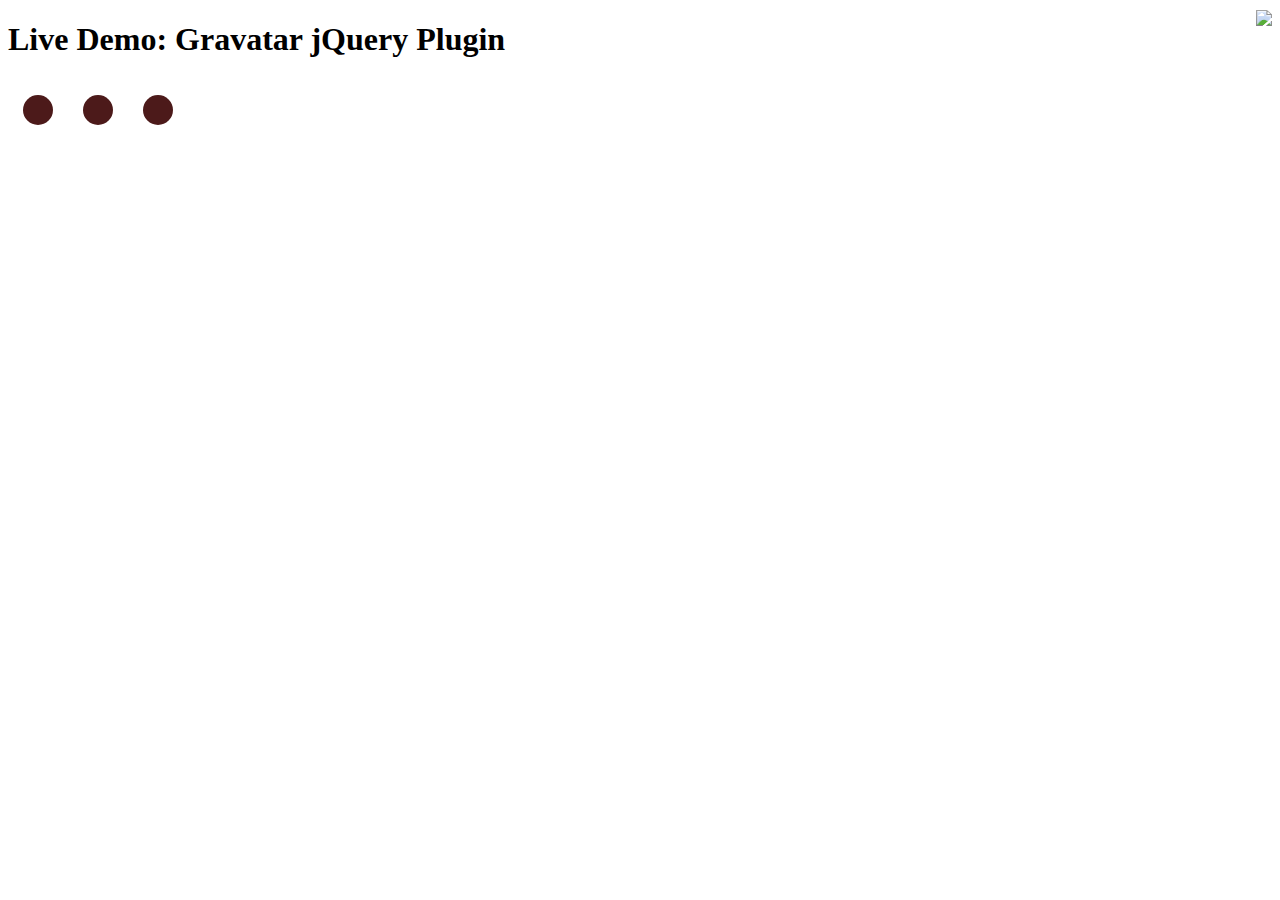
==== index.html @ 8315c442 "change in index file" ====
<!DOCTYPE html>
<!--
To change this license header, choose License Headers in Project Properties.
To change this template file, choose Tools | Templates
and open the template in the editor.
-->
<html>
    <head>
        <title>Gravtar jQuery Plugin Demo</title>
        <meta charset="UTF-8">
        <meta name="viewport" content="width=device-width, initial-scale=1.0">

        <script src="https://code.jquery.com/jquery-2.1.4.min.js" type="text/javascript"></script>
        <link rel="stylesheet" type="text/css" href="css/gravatar.css">
        <link rel="stylesheet" type="text/css" href="css/site.css">
        <style>
            .avatarBlock{
                
                height: auto;
                width: auto;
            }
            .image-avatar{
                border-radius: 50%;
                height: 30px;
                width:  30px;
            }
            .avatarBlock{
                height: 30px !important;
                width:  30px !important;
                max-height: 30px !important; 
                max-width: 30px !important; 
                font-size:12px !important;
            }
        </style>
    </head>
    <body>

        <div class="main">
            <h1>Live Demo: Gravatar jQuery Plugin </h1>
            <a href="https://github.com/sachingvit/Gravatar/tree/gravatar_beta_develop_sachin" target="_blank">
                <img src="https://s3.amazonaws.com/github/ribbons/forkme_left_darkblue_121621.png">
            </a>
        </div>
        <div data-avatar="john deo" class="avatarBlock round avatar-A"></div>
        <div data-avatar="Kavita" class="avatarBlock round avatar-A" data-image-src="http://localhost/Ranonet2.0/backend/uploads/employee_profile_picture/"></div>
        <div data-avatar="Sachin Jain" class="avatarBlock round avatar-A" data-image-src="https://avatars2.githubusercontent.com/u/4231074?v=3&s=96"></div>
        <div style="clear: both;"></div>

        <div class="block"></div>
        <div style="clear: both;"></div>



        <script type="text/javascript" src="js/gravatar.js"></script>
        <script type="text/javascript">
            (function ($) {

                function initlizator(start, end, elementClass) {

                    $('.block').append('<h2> Design: ' + elementClass + '</h2>');

                    for (var i = start; i <= end; i++) {
                        elementBlock = '<div data-avatar="' + String.fromCharCode(i) + '" \n\
                                        class="avatarBlock ' + elementClass + '"></div>'
                        $('.block').append(elementBlock);
                    }
                    $('.block').append('<div style="clear: both;"></div>');
                }

                //initlizator(65, 90, 'round');
                //initlizator(97, 122, 'box');

                setTimeout(function () {
                    $('.avatarBlock').avatar();
                }, 5000);




            }(jQuery));
        </script>
    </body>

</html>
---- css/gravatar.css ----
.block{
    height: 200px;
    width: 100%;
    padding: 20px;
}
.avatarBlock{
    float: left;
    margin: 15px;
    /*inn: 25%;*/
    height: 50px;
    width: 50px;
    min-height: 30px;
    min-width: 30px;
    text-align: center;
    vertical-align: middle;
    line-height: 30px;
    color: #000;
    background-color: #f3f3f3;
    border-radius: 5px;
    font-size: 16px;
}

.avatarBlock.round{
    border-radius: 50%;
    font-size: 18px;
}
.avatarBlock.box{
    border-radius: 10%;
    font-size: 18px;
}
.avatarBlock.box{
    border-radius: 10%;
    font-size: 18px;
}

.avatar-a,.avatar-A{ color: #fff;background-color: #4C1A1A}.avatar-b,.avatar-B{ color: #fff;background-color: #7FFFD4}.avatar-c,.avatar-C{ color: #fff;background-color: #000000}.avatar-d,.avatar-D{ color: #fff;background-color: #0000FF}.avatar-e,.avatar-E{ color: #fff;background-color: #A52A2A}.avatar-f,.avatar-F{ color: #fff;background-color: #6495ED}.avatar-g,.avatar-G{ color: #fff;background-color: #DC143C}.avatar-h,.avatar-H{ color: #fff;background-color: #00008B}.avatar-i,.avatar-I{ color: #fff;background-color: #006400}.avatar-j,.avatar-J{ color: #fff;background-color: #8B008B}.avatar-k,.avatar-K{ color: #fff;background-color: #8B0000}.avatar-l,.avatar-L{ color: #fff;background-color: #9400D3}.avatar-m,.avatar-M{ color: #fff;background-color: #FF1493}.avatar-n,.avatar-N{ color: #fff;background-color: #B22222}.avatar-o,.avatar-O{ color: #fff;background-color: #008000}.avatar-p,.avatar-P{ color: #fff;background-color: #4B0082}.avatar-q,.avatar-Q{ color: #fff;background-color: #F08080}.avatar-r,.avatar-R{ color: #fff;background-color: #800000}.avatar-s,.avatar-S{ color: #fff;background-color: #0000CD}.avatar-t,.avatar-T{ color: #fff;background-color: #191970}.avatar-u,.avatar-U{ color: #fff;background-color: #FF4500}.avatar-v,.avatar-V{ color: #fff;background-color: #800080}.avatar-w,.avatar-W{ color: #fff;background-color: #CD853F}.avatar-x,.avatar-X{ color: #fff;background-color: #FF0000}.avatar-y,.avatar-Y{ color: #fff;background-color: #4169E1}.avatar-z,.avatar-Z{ color: #fff;background-color: #008080}
---- css/site.css ----
/*
To change this license header, choose License Headers in Project Properties.
To change this template file, choose Tools | Templates
and open the template in the editor.
*/
/* 
    Created on : Oct 11, 2015, 10:16:07 PM
    Author     : Sachin
*/


body{

}

.main > a > img{ 
    margin-top: -70px;
    float: right;
}

.setup-instruction{
    margin-left: 25px; 
}
.setup-instruction > span > a{
    text-decoration: none;
    font-weight: 400;
}
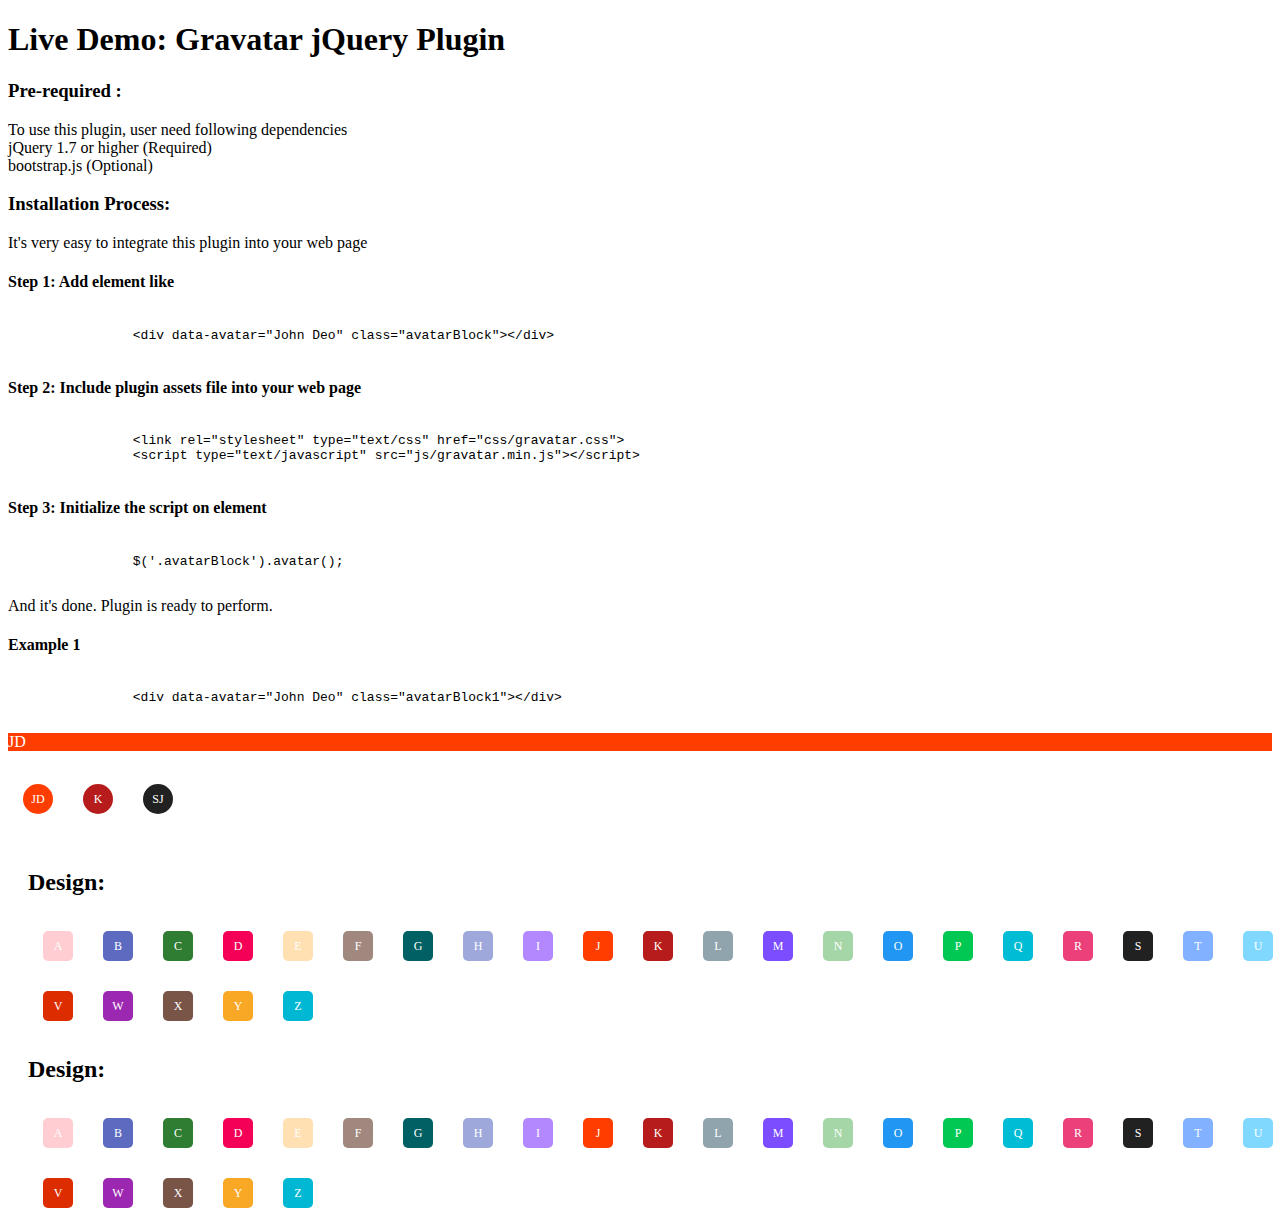
==== commit 2d26f9f2: "changes for readme and for some UI" ====
--- a/index.html
+++ b/index.html
@@ -10,16 +10,24 @@
         <meta charset="UTF-8">
         <meta name="viewport" content="width=device-width, initial-scale=1.0">
 
-        <script src="https://code.jquery.com/jquery-2.1.4.min.js" type="text/javascript"></script>
+
         <link rel="stylesheet" type="text/css" href="css/gravatar.css">
         <link rel="stylesheet" type="text/css" href="css/site.css">
+
+        <script src="https://code.jquery.com/jquery-2.1.4.min.js" type="text/javascript"></script>
+        <script type="text/javascript" src="js/gravatar.js"></script>
         <style>
             .avatarBlock{
-                
+
                 height: auto;
                 width: auto;
             }
-            .image-avatar{
+            .avatarBlock.round .image-avatar{
+                border-radius: 50%;
+                height: 30px;
+                width:  30px;
+            }
+            .avatarBlock.box .image-avatar{
                 border-radius: 50%;
                 height: 30px;
                 width:  30px;
@@ -27,20 +35,57 @@
             .avatarBlock{
                 height: 30px !important;
                 width:  30px !important;
-                max-height: 30px !important; 
-                max-width: 30px !important; 
+                max-height: 30px !important;
+                max-width: 30px !important;
                 font-size:12px !important;
             }
         </style>
     </head>
     <body>
-
         <div class="main">
             <h1>Live Demo: Gravatar jQuery Plugin </h1>
             <a href="https://github.com/sachingvit/Gravatar/tree/gravatar_beta_develop_sachin" target="_blank">
                 <img src="https://s3.amazonaws.com/github/ribbons/forkme_left_darkblue_121621.png">
             </a>
         </div>
+        <span>
+            <h3>Pre-required :</h3>
+            To use this plugin, user need following dependencies
+            <li> jQuery 1.7  or higher (Required)</li>
+            <li> bootstrap.js (Optional) </li>
+        </span>
+        <span>
+            <h3>Installation Process:</h3>
+            <span>It's very easy to integrate this plugin into your web page </span>
+            <h4>Step 1: Add element like </h4>
+            <xmp>
+                <div data-avatar="John Deo" class="avatarBlock"></div>
+            </xmp>
+            <h4>Step 2: Include plugin assets file into your web page</h4>
+            <xmp>
+                <link rel="stylesheet" type="text/css" href="css/gravatar.css">
+                <script type="text/javascript" src="js/gravatar.min.js"></script>
+            </xmp>
+            <h4>Step 3: Initialize the script on element</h4>
+            <xmp>
+                $('.avatarBlock').avatar();
+            </xmp>
+
+            And it's done. Plugin is ready to perform.
+        </span>
+
+        <div>
+            <h4>Example 1</h4>
+            <xmp>
+                <div data-avatar="John Deo" class="avatarBlock1"></div>
+            </xmp>
+            <div data-avatar="John Deo" class="avatarBlock1"></div>
+            <script>
+                jQuery('.avatarBlock1').avatar();
+            </script>
+
+        </div>
+        <br/>
         <div data-avatar="john deo" class="avatarBlock round avatar-A"></div>
         <div data-avatar="Kavita" class="avatarBlock round avatar-A" data-image-src="http://localhost/Ranonet2.0/backend/uploads/employee_profile_picture/"></div>
         <div data-avatar="Sachin Jain" class="avatarBlock round avatar-A" data-image-src="https://avatars2.githubusercontent.com/u/4231074?v=3&s=96"></div>
@@ -51,7 +96,6 @@
 
 
 
-        <script type="text/javascript" src="js/gravatar.js"></script>
         <script type="text/javascript">
             (function ($) {
 
@@ -67,14 +111,12 @@
                     $('.block').append('<div style="clear: both;"></div>');
                 }
 
-                //initlizator(65, 90, 'round');
-                //initlizator(97, 122, 'box');
+                initlizator(65, 90, '');
+                initlizator(97, 122, '');
 
-                setTimeout(function () {
-                    $('.avatarBlock').avatar();
-                }, 5000);
-
-
+                $(function(){
+                    $('.avatarBlock').avatar({type:'box'});
+                });
 
 
             }(jQuery));
--- a/css/gravatar.css
+++ b/css/gravatar.css
@@ -33,4 +33,29 @@
     font-size: 18px;
 }
 
-.avatar-a,.avatar-A{ color: #fff;background-color: #4C1A1A}.avatar-b,.avatar-B{ color: #fff;background-color: #7FFFD4}.avatar-c,.avatar-C{ color: #fff;background-color: #000000}.avatar-d,.avatar-D{ color: #fff;background-color: #0000FF}.avatar-e,.avatar-E{ color: #fff;background-color: #A52A2A}.avatar-f,.avatar-F{ color: #fff;background-color: #6495ED}.avatar-g,.avatar-G{ color: #fff;background-color: #DC143C}.avatar-h,.avatar-H{ color: #fff;background-color: #00008B}.avatar-i,.avatar-I{ color: #fff;background-color: #006400}.avatar-j,.avatar-J{ color: #fff;background-color: #8B008B}.avatar-k,.avatar-K{ color: #fff;background-color: #8B0000}.avatar-l,.avatar-L{ color: #fff;background-color: #9400D3}.avatar-m,.avatar-M{ color: #fff;background-color: #FF1493}.avatar-n,.avatar-N{ color: #fff;background-color: #B22222}.avatar-o,.avatar-O{ color: #fff;background-color: #008000}.avatar-p,.avatar-P{ color: #fff;background-color: #4B0082}.avatar-q,.avatar-Q{ color: #fff;background-color: #F08080}.avatar-r,.avatar-R{ color: #fff;background-color: #800000}.avatar-s,.avatar-S{ color: #fff;background-color: #0000CD}.avatar-t,.avatar-T{ color: #fff;background-color: #191970}.avatar-u,.avatar-U{ color: #fff;background-color: #FF4500}.avatar-v,.avatar-V{ color: #fff;background-color: #800080}.avatar-w,.avatar-W{ color: #fff;background-color: #CD853F}.avatar-x,.avatar-X{ color: #fff;background-color: #FF0000}.avatar-y,.avatar-Y{ color: #fff;background-color: #4169E1}.avatar-z,.avatar-Z{ color: #fff;background-color: #008080}
+.avatar-a,.avatar-A{ color: #fff;background-color: #ffcdd2}
+.avatar-b,.avatar-B{ color: #fff;background-color: #5C6BC0}
+.avatar-c,.avatar-C{ color: #fff;background-color: #2E7D32}
+.avatar-d,.avatar-D{ color: #fff;background-color: #F50057}
+.avatar-e,.avatar-E{ color: #fff;background-color: #FFE0B2}
+.avatar-f,.avatar-F{ color: #fff;background-color: #A1887F}
+.avatar-g,.avatar-G{ color: #fff;background-color: #006064}
+.avatar-h,.avatar-H{ color: #fff;background-color: #9FA8DA}
+.avatar-i,.avatar-I{ color: #fff;background-color: #B388FF}
+.avatar-j,.avatar-J{ color: #fff;background-color: #FF3D00}
+.avatar-k,.avatar-K{ color: #fff;background-color: #b71c1c}
+.avatar-l,.avatar-L{ color: #fff;background-color: #90A4AE}
+.avatar-m,.avatar-M{ color: #fff;background-color: #7C4DFF}
+.avatar-n,.avatar-N{ color: #fff;background-color: #A5D6A7}
+.avatar-o,.avatar-O{ color: #fff;background-color: #2196F3}
+.avatar-p,.avatar-P{ color: #fff;background-color: #00C853}
+.avatar-q,.avatar-Q{ color: #fff;background-color: #00BCD4}
+.avatar-r,.avatar-R{ color: #fff;background-color: #EC407A}
+.avatar-s,.avatar-S{ color: #fff;background-color: #212121}
+.avatar-t,.avatar-T{ color: #fff;background-color: #82B1FF}
+.avatar-u,.avatar-U{ color: #fff;background-color: #80D8FF}
+.avatar-v,.avatar-V{ color: #fff;background-color: #DD2C00}
+.avatar-w,.avatar-W{ color: #fff;background-color: #9C27B0}
+.avatar-x,.avatar-X{ color: #fff;background-color: #795548}
+.avatar-y,.avatar-Y{ color: #fff;background-color: #F9A825}
+.avatar-z,.avatar-Z{ color: #fff;background-color: #00B8D4}
--- a/css/gravatar.css
+++ b/css/gravatar.css
@@ -33,4 +33,29 @@
     font-size: 18px;
 }
 
-.avatar-a,.avatar-A{ color: #fff;background-color: #4C1A1A}.avatar-b,.avatar-B{ color: #fff;background-color: #7FFFD4}.avatar-c,.avatar-C{ color: #fff;background-color: #000000}.avatar-d,.avatar-D{ color: #fff;background-color: #0000FF}.avatar-e,.avatar-E{ color: #fff;background-color: #A52A2A}.avatar-f,.avatar-F{ color: #fff;background-color: #6495ED}.avatar-g,.avatar-G{ color: #fff;background-color: #DC143C}.avatar-h,.avatar-H{ color: #fff;background-color: #00008B}.avatar-i,.avatar-I{ color: #fff;background-color: #006400}.avatar-j,.avatar-J{ color: #fff;background-color: #8B008B}.avatar-k,.avatar-K{ color: #fff;background-color: #8B0000}.avatar-l,.avatar-L{ color: #fff;background-color: #9400D3}.avatar-m,.avatar-M{ color: #fff;background-color: #FF1493}.avatar-n,.avatar-N{ color: #fff;background-color: #B22222}.avatar-o,.avatar-O{ color: #fff;background-color: #008000}.avatar-p,.avatar-P{ color: #fff;background-color: #4B0082}.avatar-q,.avatar-Q{ color: #fff;background-color: #F08080}.avatar-r,.avatar-R{ color: #fff;background-color: #800000}.avatar-s,.avatar-S{ color: #fff;background-color: #0000CD}.avatar-t,.avatar-T{ color: #fff;background-color: #191970}.avatar-u,.avatar-U{ color: #fff;background-color: #FF4500}.avatar-v,.avatar-V{ color: #fff;background-color: #800080}.avatar-w,.avatar-W{ color: #fff;background-color: #CD853F}.avatar-x,.avatar-X{ color: #fff;background-color: #FF0000}.avatar-y,.avatar-Y{ color: #fff;background-color: #4169E1}.avatar-z,.avatar-Z{ color: #fff;background-color: #008080}
+.avatar-a,.avatar-A{ color: #fff;background-color: #ffcdd2}
+.avatar-b,.avatar-B{ color: #fff;background-color: #5C6BC0}
+.avatar-c,.avatar-C{ color: #fff;background-color: #2E7D32}
+.avatar-d,.avatar-D{ color: #fff;background-color: #F50057}
+.avatar-e,.avatar-E{ color: #fff;background-color: #FFE0B2}
+.avatar-f,.avatar-F{ color: #fff;background-color: #A1887F}
+.avatar-g,.avatar-G{ color: #fff;background-color: #006064}
+.avatar-h,.avatar-H{ color: #fff;background-color: #9FA8DA}
+.avatar-i,.avatar-I{ color: #fff;background-color: #B388FF}
+.avatar-j,.avatar-J{ color: #fff;background-color: #FF3D00}
+.avatar-k,.avatar-K{ color: #fff;background-color: #b71c1c}
+.avatar-l,.avatar-L{ color: #fff;background-color: #90A4AE}
+.avatar-m,.avatar-M{ color: #fff;background-color: #7C4DFF}
+.avatar-n,.avatar-N{ color: #fff;background-color: #A5D6A7}
+.avatar-o,.avatar-O{ color: #fff;background-color: #2196F3}
+.avatar-p,.avatar-P{ color: #fff;background-color: #00C853}
+.avatar-q,.avatar-Q{ color: #fff;background-color: #00BCD4}
+.avatar-r,.avatar-R{ color: #fff;background-color: #EC407A}
+.avatar-s,.avatar-S{ color: #fff;background-color: #212121}
+.avatar-t,.avatar-T{ color: #fff;background-color: #82B1FF}
+.avatar-u,.avatar-U{ color: #fff;background-color: #80D8FF}
+.avatar-v,.avatar-V{ color: #fff;background-color: #DD2C00}
+.avatar-w,.avatar-W{ color: #fff;background-color: #9C27B0}
+.avatar-x,.avatar-X{ color: #fff;background-color: #795548}
+.avatar-y,.avatar-Y{ color: #fff;background-color: #F9A825}
+.avatar-z,.avatar-Z{ color: #fff;background-color: #00B8D4}
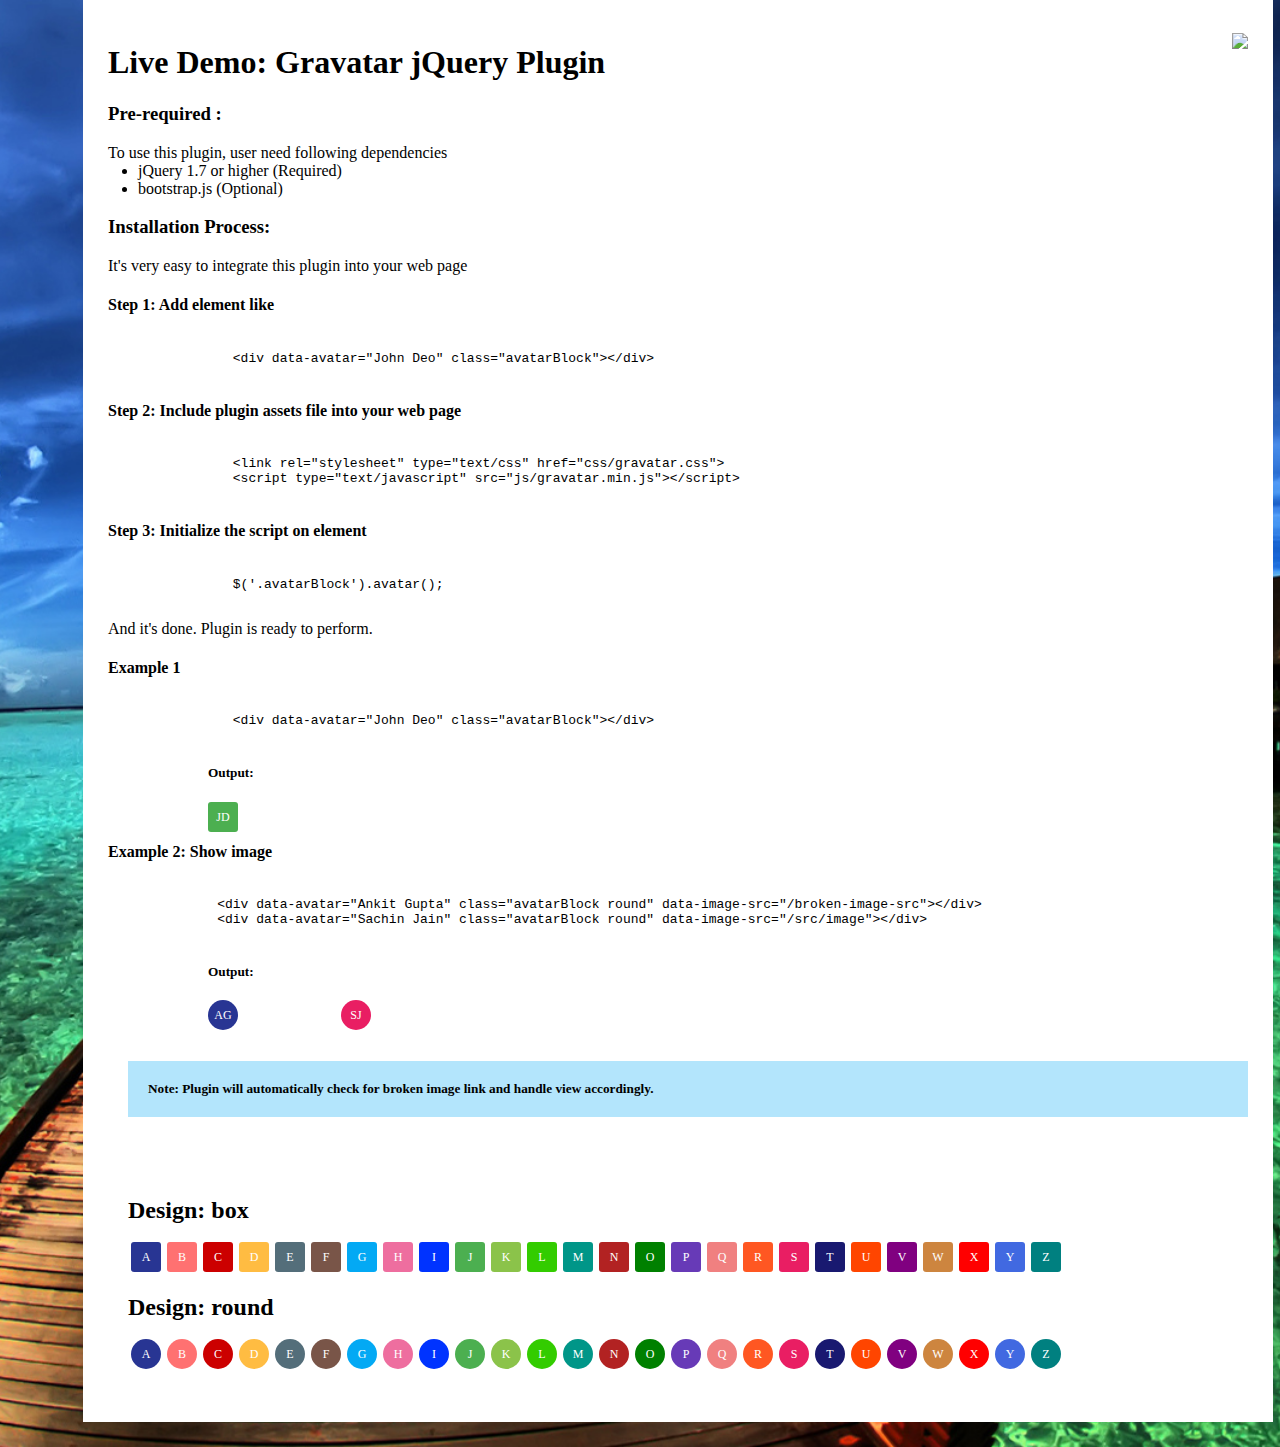
==== commit d1e8c28f: "update library and UI" ====
--- a/index.html
+++ b/index.html
@@ -11,11 +11,11 @@
         <meta name="viewport" content="width=device-width, initial-scale=1.0">
 
 
-        <link rel="stylesheet" type="text/css" href="css/gravatar.css">
+        <link rel="stylesheet" type="text/css" href="./css/gravatar.css">
         <link rel="stylesheet" type="text/css" href="css/site.css">
 
-        <script src="https://code.jquery.com/jquery-2.1.4.min.js" type="text/javascript"></script>
-        <script type="text/javascript" src="js/gravatar.js"></script>
+        <script src="./js/jquery-2.1.4.min.js" type="text/javascript"></script>
+        <script type="text/javascript" src="./js/gravatar.js"></script>
         <style>
             .avatarBlock{
 
@@ -39,9 +39,41 @@
                 max-width: 30px !important;
                 font-size:12px !important;
             }
+            .center{
+              margin-left:100px;
+            }
+            .note{
+              padding:20px;
+              color: #000;
+              background-color: #B3E5FC;
+              margin-left: 20px;
+            }
+            .container{
+              background-color: #fff;
+              width: 1140px;
+              margin:-10px 75px 25px;
+              /*opacity: 0.5;*/
+              padding: 25px;
+
+            }
+
+            xmp{
+              padding-left: -100px;
+            }
+            body{
+              background-color: #CFD8DC;
+              background-image: url("./images/1.jpg");
+              background-size:     cover;                      /* <------ */
+              background-repeat:   no-repeat;
+              background-position: center center;
+            }
+            li{
+              margin-left: 30px;
+            }
         </style>
     </head>
     <body>
+      <div class="container">
         <div class="main">
             <h1>Live Demo: Gravatar jQuery Plugin </h1>
             <a href="https://github.com/sachingvit/Gravatar/tree/gravatar_beta_develop_sachin" target="_blank">
@@ -77,25 +109,42 @@
         <div>
             <h4>Example 1</h4>
             <xmp>
-                <div data-avatar="John Deo" class="avatarBlock1"></div>
+                <div data-avatar="John Deo" class="avatarBlock"></div>
             </xmp>
-            <div data-avatar="John Deo" class="avatarBlock1"></div>
+            <h5 class="center">Output: </h5>
+            <div data-avatar="John Deo" class="center avatarBlock box"></div>
             <script>
                 jQuery('.avatarBlock1').avatar();
             </script>
 
         </div>
         <br/>
-        <div data-avatar="john deo" class="avatarBlock round avatar-A"></div>
-        <div data-avatar="Kavita" class="avatarBlock round avatar-A" data-image-src="http://localhost/Ranonet2.0/backend/uploads/employee_profile_picture/"></div>
-        <div data-avatar="Sachin Jain" class="avatarBlock round avatar-A" data-image-src="https://avatars2.githubusercontent.com/u/4231074?v=3&s=96"></div>
+        <div>
+            <h4>Example 2: Show image </h4>
+            <xmp>
+              <div data-avatar="Ankit Gupta" class="avatarBlock round" data-image-src="/broken-image-src"></div>
+              <div data-avatar="Sachin Jain" class="avatarBlock round" data-image-src="/src/image"></div>
+            </xmp>
+            <h5 class="center">Output: </h5>
+            <div data-avatar="Ankit Gupta" class=" center avatarBlock round avatar-A" data-image-src="/broken-image-src"></div>
+            <div data-avatar="Sachin Jain" class="center avatarBlock round avatar-A" data-image-src="https://avatars2.githubusercontent.com/u/4231074?v=3&s=96"></div>
+            <script>
+                jQuery('.avatarBlock1').avatar();
+            </script>
+            <br/>
+            <br/>
+            <h5 class="center note"><span>Note: Plugin will automatically check for broken image link and handle view accordingly.</span></h5>
+        </div>
+
+        <br/>
+
         <div style="clear: both;"></div>
 
         <div class="block"></div>
         <div style="clear: both;"></div>
 
 
-
+      </div>
         <script type="text/javascript">
             (function ($) {
 
@@ -111,8 +160,8 @@
                     $('.block').append('<div style="clear: both;"></div>');
                 }
 
-                initlizator(65, 90, '');
-                initlizator(97, 122, '');
+                initlizator(65, 90, 'box');
+                initlizator(97, 122, 'round');
 
                 $(function(){
                     $('.avatarBlock').avatar({type:'box'});
@@ -121,6 +170,7 @@
 
             }(jQuery));
         </script>
+                <script type="text/javascript" src="./js/script.js"></script>
     </body>
 
 </html>
--- a/css/gravatar.css
+++ b/css/gravatar.css
@@ -5,7 +5,7 @@
 }
 .avatarBlock{
     float: left;
-    margin: 15px;
+    margin:3px;
     /*inn: 25%;*/
     height: 50px;
     width: 50px;
@@ -18,6 +18,7 @@
     background-color: #f3f3f3;
     border-radius: 5px;
     font-size: 16px;
+    overflow: hidden;
 }
 
 .avatarBlock.round{
@@ -32,30 +33,23 @@
     border-radius: 10%;
     font-size: 18px;
 }
+.avatar-a,.avatar-A{ color: #fff;background-color: #283593}.avatar-b,.avatar-B{ color: #fff;background-color: #ff7171}.avatar-c,.avatar-C{ color: #fff;background-color: #CC0000}.avatar-d,.avatar-D{ color: #fff;background-color: #ffbc42}.avatar-e,.avatar-E{ color: #fff;background-color: #546E7A}.avatar-f,.avatar-F{ color: #fff;background-color: #795548}.avatar-g,.avatar-G{ color: #fff;background-color: #03A9F4}.avatar-h,.avatar-H{ color: #fff;background-color: #ee6e9f}.avatar-i,.avatar-I{ color: #fff;background-color: #0033FF}.avatar-j,.avatar-J{ color: #fff;background-color: #4CAF50}.avatar-k,.avatar-K{ color: #fff;background-color: #8BC34A}.avatar-l,.avatar-L{ color: #fff;background-color: #33CC00}.avatar-m,.avatar-M{ color: #fff;background-color: #009688}.avatar-n,.avatar-N{ color: #fff;background-color: #B22222}.avatar-o,.avatar-O{ color: #fff;background-color: #008000}.avatar-p,.avatar-P{ color: #fff;background-color: #673AB7}.avatar-q,.avatar-Q{ color: #fff;background-color: #F08080}.avatar-r,.avatar-R{ color: #fff;background-color: #FF5722}.avatar-s,.avatar-S{ color: #fff;background-color: #E91E63}.avatar-t,.avatar-T{ color: #fff;background-color: #191970}.avatar-u,.avatar-U{ color: #fff;background-color: #FF4500}.avatar-v,.avatar-V{ color: #fff;background-color: #800080}.avatar-w,.avatar-W{ color: #fff;background-color: #CD853F}.avatar-x,.avatar-X{ color: #fff;background-color: #FF0000}.avatar-y,.avatar-Y{ color: #fff;background-color: #4169E1}.avatar-z,.avatar-Z{ color: #fff;background-color: #008080}
+.avatarBlock{
 
-.avatar-a,.avatar-A{ color: #fff;background-color: #ffcdd2}
-.avatar-b,.avatar-B{ color: #fff;background-color: #5C6BC0}
-.avatar-c,.avatar-C{ color: #fff;background-color: #2E7D32}
-.avatar-d,.avatar-D{ color: #fff;background-color: #F50057}
-.avatar-e,.avatar-E{ color: #fff;background-color: #FFE0B2}
-.avatar-f,.avatar-F{ color: #fff;background-color: #A1887F}
-.avatar-g,.avatar-G{ color: #fff;background-color: #006064}
-.avatar-h,.avatar-H{ color: #fff;background-color: #9FA8DA}
-.avatar-i,.avatar-I{ color: #fff;background-color: #B388FF}
-.avatar-j,.avatar-J{ color: #fff;background-color: #FF3D00}
-.avatar-k,.avatar-K{ color: #fff;background-color: #b71c1c}
-.avatar-l,.avatar-L{ color: #fff;background-color: #90A4AE}
-.avatar-m,.avatar-M{ color: #fff;background-color: #7C4DFF}
-.avatar-n,.avatar-N{ color: #fff;background-color: #A5D6A7}
-.avatar-o,.avatar-O{ color: #fff;background-color: #2196F3}
-.avatar-p,.avatar-P{ color: #fff;background-color: #00C853}
-.avatar-q,.avatar-Q{ color: #fff;background-color: #00BCD4}
-.avatar-r,.avatar-R{ color: #fff;background-color: #EC407A}
-.avatar-s,.avatar-S{ color: #fff;background-color: #212121}
-.avatar-t,.avatar-T{ color: #fff;background-color: #82B1FF}
-.avatar-u,.avatar-U{ color: #fff;background-color: #80D8FF}
-.avatar-v,.avatar-V{ color: #fff;background-color: #DD2C00}
-.avatar-w,.avatar-W{ color: #fff;background-color: #9C27B0}
-.avatar-x,.avatar-X{ color: #fff;background-color: #795548}
-.avatar-y,.avatar-Y{ color: #fff;background-color: #F9A825}
-.avatar-z,.avatar-Z{ color: #fff;background-color: #00B8D4}
+    height: auto;
+    width: auto;
+}
+.image-avatar{
+    /*border-radius: 50%;*/
+/*    min-height: 32px;*/
+    width:  100%;
+    /*height: auto;*/
+}
+.avatarBlock{
+    height: 30px !important;
+    width:  30px !important;
+    max-height: 30px !important;
+    max-width: 30px !important;
+    font-size:12px !important;
+    margin-top: -2px;
+}
--- a/css/gravatar.css
+++ b/css/gravatar.css
@@ -5,7 +5,7 @@
 }
 .avatarBlock{
     float: left;
-    margin: 15px;
+    margin:3px;
     /*inn: 25%;*/
     height: 50px;
     width: 50px;
@@ -18,6 +18,7 @@
     background-color: #f3f3f3;
     border-radius: 5px;
     font-size: 16px;
+    overflow: hidden;
 }
 
 .avatarBlock.round{
@@ -32,30 +33,23 @@
     border-radius: 10%;
     font-size: 18px;
 }
+.avatar-a,.avatar-A{ color: #fff;background-color: #283593}.avatar-b,.avatar-B{ color: #fff;background-color: #ff7171}.avatar-c,.avatar-C{ color: #fff;background-color: #CC0000}.avatar-d,.avatar-D{ color: #fff;background-color: #ffbc42}.avatar-e,.avatar-E{ color: #fff;background-color: #546E7A}.avatar-f,.avatar-F{ color: #fff;background-color: #795548}.avatar-g,.avatar-G{ color: #fff;background-color: #03A9F4}.avatar-h,.avatar-H{ color: #fff;background-color: #ee6e9f}.avatar-i,.avatar-I{ color: #fff;background-color: #0033FF}.avatar-j,.avatar-J{ color: #fff;background-color: #4CAF50}.avatar-k,.avatar-K{ color: #fff;background-color: #8BC34A}.avatar-l,.avatar-L{ color: #fff;background-color: #33CC00}.avatar-m,.avatar-M{ color: #fff;background-color: #009688}.avatar-n,.avatar-N{ color: #fff;background-color: #B22222}.avatar-o,.avatar-O{ color: #fff;background-color: #008000}.avatar-p,.avatar-P{ color: #fff;background-color: #673AB7}.avatar-q,.avatar-Q{ color: #fff;background-color: #F08080}.avatar-r,.avatar-R{ color: #fff;background-color: #FF5722}.avatar-s,.avatar-S{ color: #fff;background-color: #E91E63}.avatar-t,.avatar-T{ color: #fff;background-color: #191970}.avatar-u,.avatar-U{ color: #fff;background-color: #FF4500}.avatar-v,.avatar-V{ color: #fff;background-color: #800080}.avatar-w,.avatar-W{ color: #fff;background-color: #CD853F}.avatar-x,.avatar-X{ color: #fff;background-color: #FF0000}.avatar-y,.avatar-Y{ color: #fff;background-color: #4169E1}.avatar-z,.avatar-Z{ color: #fff;background-color: #008080}
+.avatarBlock{
 
-.avatar-a,.avatar-A{ color: #fff;background-color: #ffcdd2}
-.avatar-b,.avatar-B{ color: #fff;background-color: #5C6BC0}
-.avatar-c,.avatar-C{ color: #fff;background-color: #2E7D32}
-.avatar-d,.avatar-D{ color: #fff;background-color: #F50057}
-.avatar-e,.avatar-E{ color: #fff;background-color: #FFE0B2}
-.avatar-f,.avatar-F{ color: #fff;background-color: #A1887F}
-.avatar-g,.avatar-G{ color: #fff;background-color: #006064}
-.avatar-h,.avatar-H{ color: #fff;background-color: #9FA8DA}
-.avatar-i,.avatar-I{ color: #fff;background-color: #B388FF}
-.avatar-j,.avatar-J{ color: #fff;background-color: #FF3D00}
-.avatar-k,.avatar-K{ color: #fff;background-color: #b71c1c}
-.avatar-l,.avatar-L{ color: #fff;background-color: #90A4AE}
-.avatar-m,.avatar-M{ color: #fff;background-color: #7C4DFF}
-.avatar-n,.avatar-N{ color: #fff;background-color: #A5D6A7}
-.avatar-o,.avatar-O{ color: #fff;background-color: #2196F3}
-.avatar-p,.avatar-P{ color: #fff;background-color: #00C853}
-.avatar-q,.avatar-Q{ color: #fff;background-color: #00BCD4}
-.avatar-r,.avatar-R{ color: #fff;background-color: #EC407A}
-.avatar-s,.avatar-S{ color: #fff;background-color: #212121}
-.avatar-t,.avatar-T{ color: #fff;background-color: #82B1FF}
-.avatar-u,.avatar-U{ color: #fff;background-color: #80D8FF}
-.avatar-v,.avatar-V{ color: #fff;background-color: #DD2C00}
-.avatar-w,.avatar-W{ color: #fff;background-color: #9C27B0}
-.avatar-x,.avatar-X{ color: #fff;background-color: #795548}
-.avatar-y,.avatar-Y{ color: #fff;background-color: #F9A825}
-.avatar-z,.avatar-Z{ color: #fff;background-color: #00B8D4}
+    height: auto;
+    width: auto;
+}
+.image-avatar{
+    /*border-radius: 50%;*/
+/*    min-height: 32px;*/
+    width:  100%;
+    /*height: auto;*/
+}
+.avatarBlock{
+    height: 30px !important;
+    width:  30px !important;
+    max-height: 30px !important;
+    max-width: 30px !important;
+    font-size:12px !important;
+    margin-top: -2px;
+}
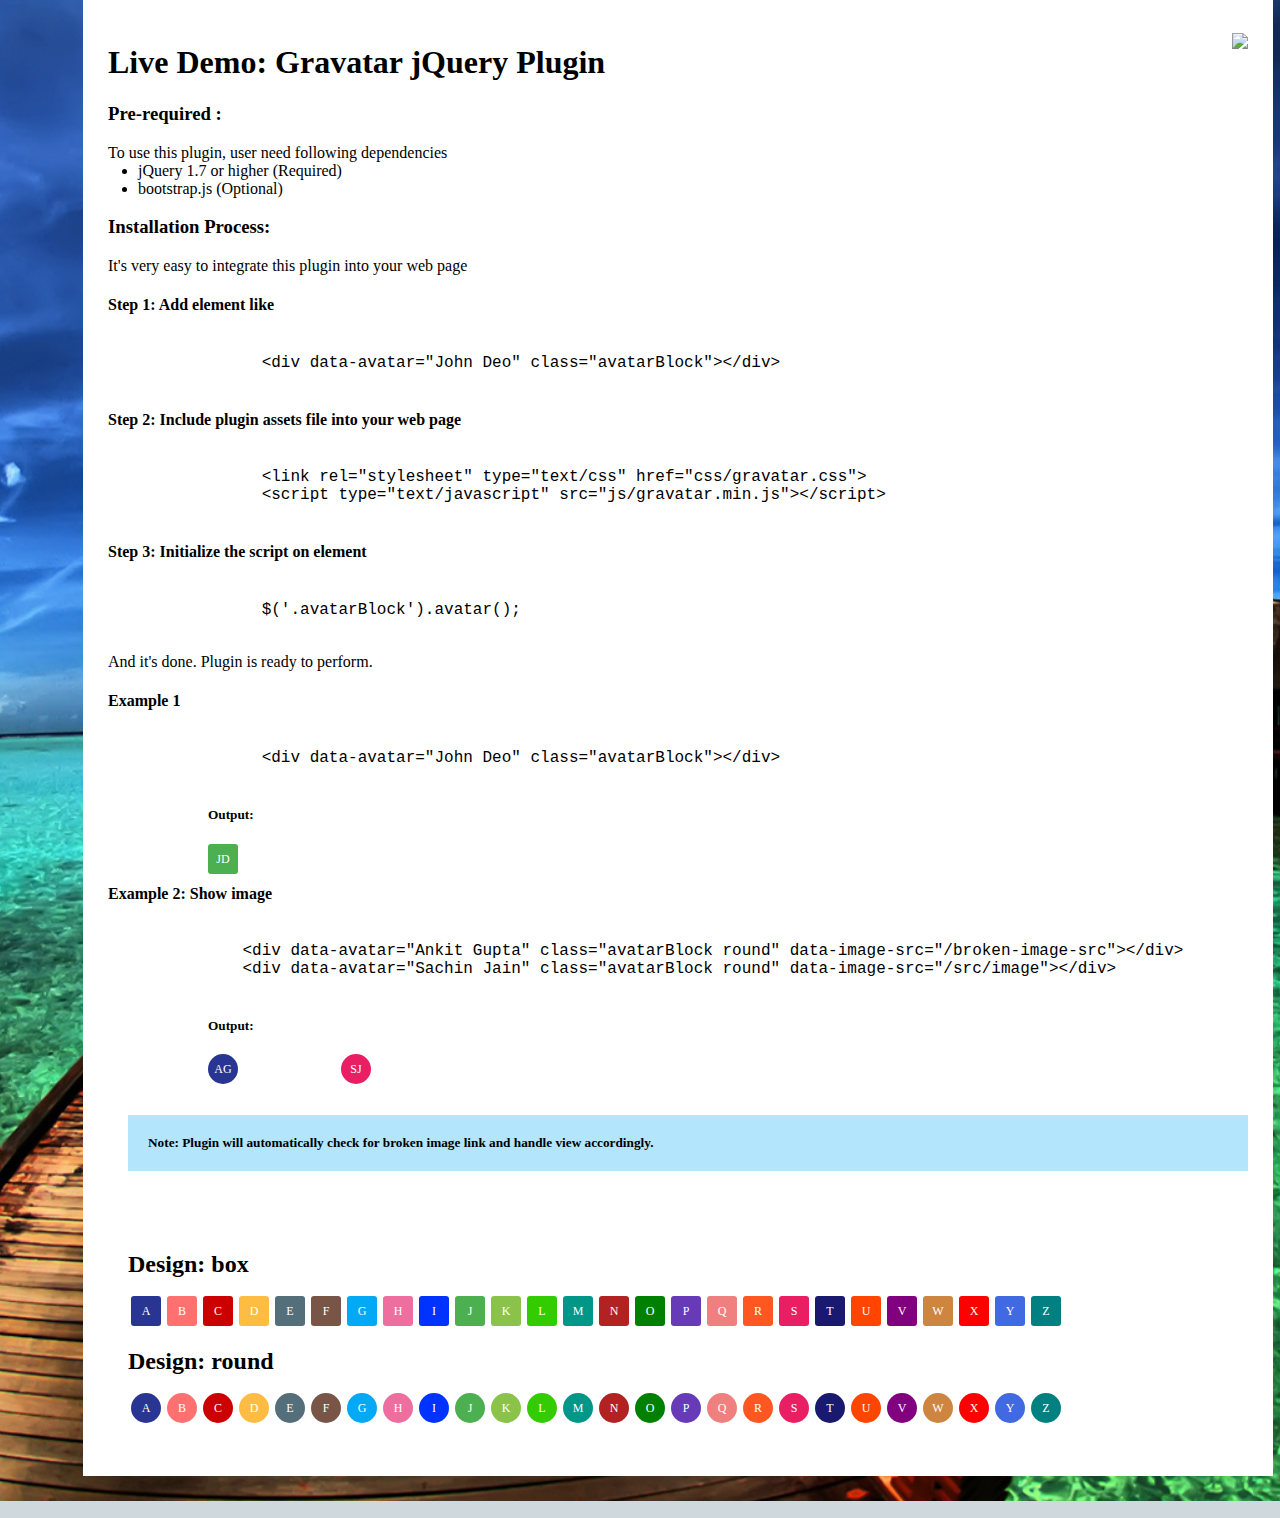
==== commit 40b7d495: "Update font of body" ====
--- a/index.html
+++ b/index.html
@@ -17,8 +17,11 @@
         <script src="./js/jquery-2.1.4.min.js" type="text/javascript"></script>
         <script type="text/javascript" src="./js/gravatar.js"></script>
         <style>
+body {
+font-size: 16px;
+display: block;
+ }
             .avatarBlock{
-
                 height: auto;
                 width: auto;
             }
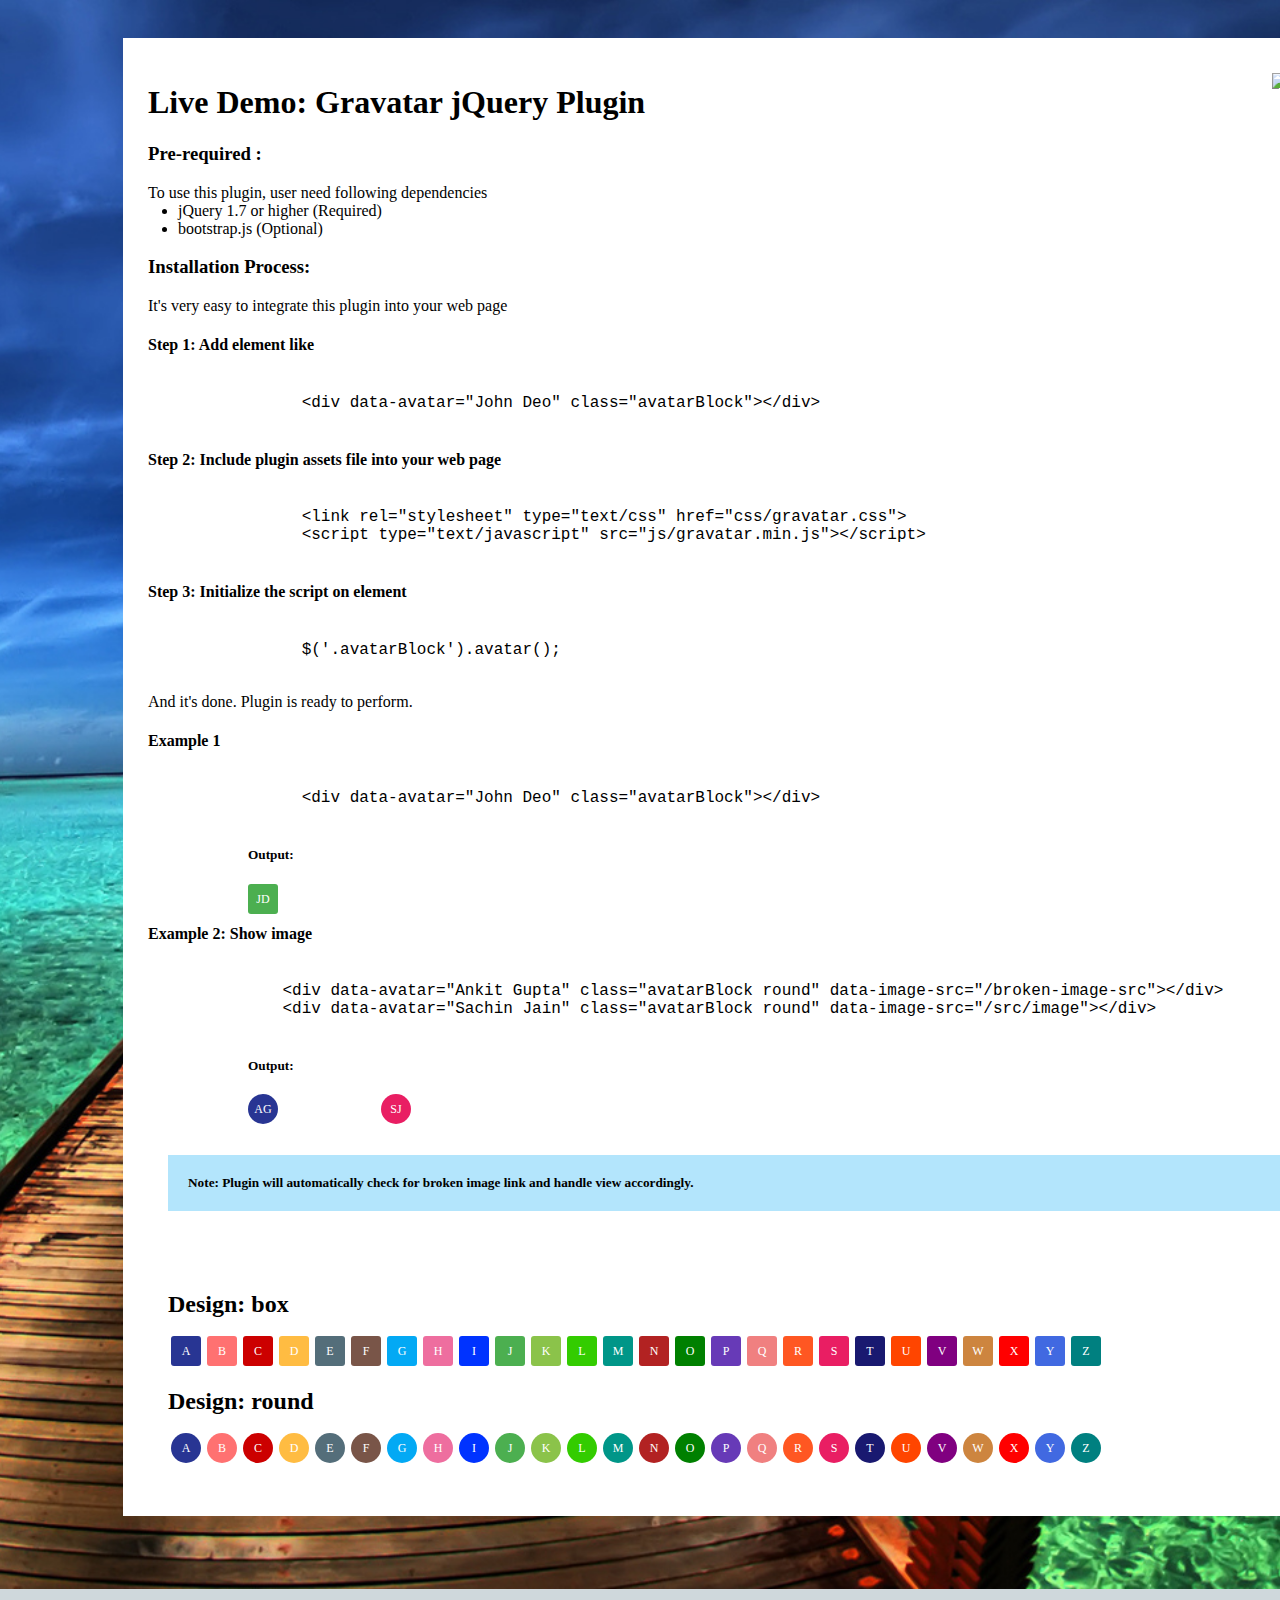
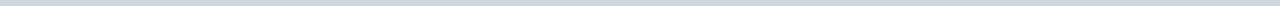
==== commit 221c5804: "Style update" ====
--- a/index.html
+++ b/index.html
@@ -20,6 +20,9 @@
 body {
 font-size: 16px;
 display: block;
+width: 100%;
+height: 100%;
+padding: 2.5rem;
  }
             .avatarBlock{
                 height: auto;
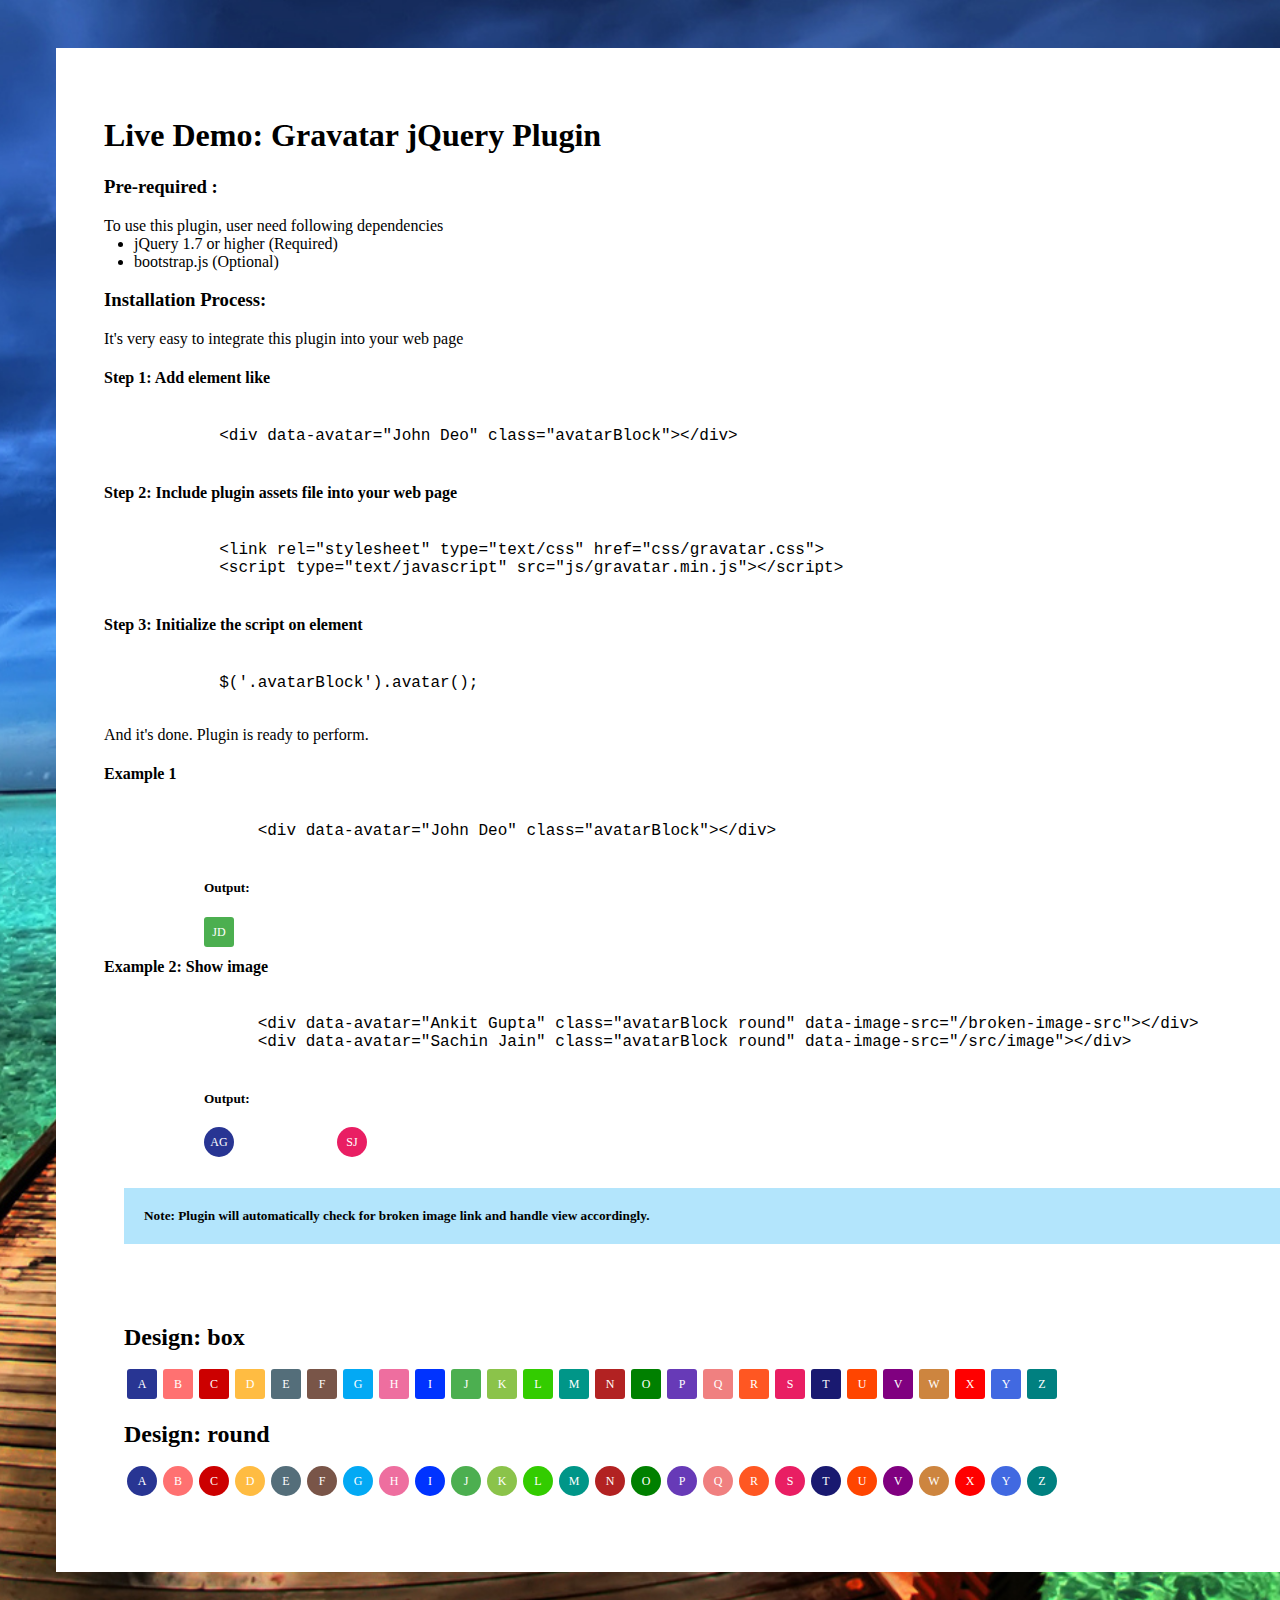
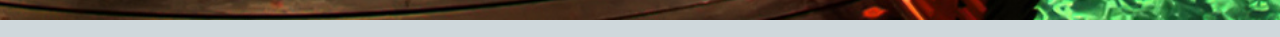
==== commit c815f42c: "new document page" ====
--- a/index.html
+++ b/index.html
@@ -5,81 +5,105 @@
 and open the template in the editor.
 -->
 <html>
-    <head>
-        <title>Gravtar jQuery Plugin Demo</title>
-        <meta charset="UTF-8">
-        <meta name="viewport" content="width=device-width, initial-scale=1.0">
-
-
-        <link rel="stylesheet" type="text/css" href="./css/gravatar.css">
-        <link rel="stylesheet" type="text/css" href="css/site.css">
-
-        <script src="./js/jquery-2.1.4.min.js" type="text/javascript"></script>
-        <script type="text/javascript" src="./js/gravatar.js"></script>
-        <style>
-body {
-font-size: 16px;
-display: block;
-width: 100%;
-height: 100%;
-padding: 2.5rem;
- }
-            .avatarBlock{
-                height: auto;
-                width: auto;
+
+<head>
+    <title>Gravtar jQuery Plugin Demo</title>
+    <meta charset="UTF-8">
+    <meta name="viewport" content="width=device-width, initial-scale=1.0">
+
+
+    <link rel="stylesheet" type="text/css" href="./css/gravatar.css">
+    <link rel="stylesheet" type="text/css" href="css/site.css">
+
+    <script src="./js/jquery-2.1.4.min.js" type="text/javascript"></script>
+    <script type="text/javascript" src="./js/gravatar.js"></script>
+    <style>
+        body {
+            font-size: 16px;
+            display: block;
+            width: auto;
+            height: auto;
+            /* padding: 2.5rem; */
+        }
+        
+        .avatarBlock {
+            height: auto;
+            width: auto;
+        }
+        
+        .avatarBlock.round .image-avatar {
+            border-radius: 50%;
+            height: 30px;
+            width: 30px;
+        }
+        
+        .avatarBlock.box .image-avatar {
+            border-radius: 50%;
+            height: 30px;
+            width: 30px;
+        }
+        
+        .avatarBlock {
+            height: 30px !important;
+            width: 30px !important;
+            max-height: 30px !important;
+            max-width: 30px !important;
+            font-size: 12px !important;
+        }
+        
+        .center {
+            margin-left: 100px;
+        }
+        
+        .note {
+            padding: 20px;
+            color: #000;
+            background-color: #B3E5FC;
+            margin-left: 20px;
+        }
+        
+        .container {
+            background-color: #fff;
+            width: 100%;
+            height: 100%;
+            padding: 3rem;
+            margin: 3rem;
+            /* margin: -10px 75px 25px; */
+            /*opacity: 0.5;*/
+            /* padding: 25px; */
+        }
+        
+        xmp {
+            padding-left: -100px;
+        }
+        
+        body {
+            background-color: #CFD8DC;
+            background-image: url("./images/1.jpg");
+            background-size: cover;
+            /* <------ */
+            background-repeat: no-repeat;
+            background-position: center center;
+        }
+        
+        li {
+            margin-left: 30px;
+        }
+        
+        @media only screen and (max-width: 600px) {
+            body {
+                background-color: lightblue;
             }
-            .avatarBlock.round .image-avatar{
-                border-radius: 50%;
-                height: 30px;
-                width:  30px;
+            .container {
+                width: 100%;
+                height: 100%;
             }
-            .avatarBlock.box .image-avatar{
-                border-radius: 50%;
-                height: 30px;
-                width:  30px;
-            }
-            .avatarBlock{
-                height: 30px !important;
-                width:  30px !important;
-                max-height: 30px !important;
-                max-width: 30px !important;
-                font-size:12px !important;
-            }
-            .center{
-              margin-left:100px;
-            }
-            .note{
-              padding:20px;
-              color: #000;
-              background-color: #B3E5FC;
-              margin-left: 20px;
-            }
-            .container{
-              background-color: #fff;
-              width: 1140px;
-              margin:-10px 75px 25px;
-              /*opacity: 0.5;*/
-              padding: 25px;
-
-            }
-
-            xmp{
-              padding-left: -100px;
-            }
-            body{
-              background-color: #CFD8DC;
-              background-image: url("./images/1.jpg");
-              background-size:     cover;                      /* <------ */
-              background-repeat:   no-repeat;
-              background-position: center center;
-            }
-            li{
-              margin-left: 30px;
-            }
-        </style>
-    </head>
-    <body>
-      <div class="container">
+        }
+    </style>
+</head>
+
+<body>
+    <div class="container">
         <div class="main">
             <h1>Live Demo: Gravatar jQuery Plugin </h1>
             <a href="https://github.com/sachingvit/Gravatar/tree/gravatar_beta_develop_sachin" target="_blank">
@@ -89,27 +113,27 @@
         <span>
             <h3>Pre-required :</h3>
             To use this plugin, user need following dependencies
-            <li> jQuery 1.7  or higher (Required)</li>
+            <li> jQuery 1.7 or higher (Required)</li>
             <li> bootstrap.js (Optional) </li>
         </span>
         <span>
             <h3>Installation Process:</h3>
             <span>It's very easy to integrate this plugin into your web page </span>
-            <h4>Step 1: Add element like </h4>
-            <xmp>
-                <div data-avatar="John Deo" class="avatarBlock"></div>
-            </xmp>
-            <h4>Step 2: Include plugin assets file into your web page</h4>
-            <xmp>
-                <link rel="stylesheet" type="text/css" href="css/gravatar.css">
-                <script type="text/javascript" src="js/gravatar.min.js"></script>
-            </xmp>
-            <h4>Step 3: Initialize the script on element</h4>
-            <xmp>
-                $('.avatarBlock').avatar();
-            </xmp>
-
-            And it's done. Plugin is ready to perform.
+        <h4>Step 1: Add element like </h4>
+        <xmp>
+            <div data-avatar="John Deo" class="avatarBlock"></div>
+        </xmp>
+        <h4>Step 2: Include plugin assets file into your web page</h4>
+        <xmp>
+            <link rel="stylesheet" type="text/css" href="css/gravatar.css">
+            <script type="text/javascript" src="js/gravatar.min.js"></script>
+        </xmp>
+        <h4>Step 3: Initialize the script on element</h4>
+        <xmp>
+            $('.avatarBlock').avatar();
+        </xmp>
+
+        And it's done. Plugin is ready to perform.
         </span>
 
         <div>
@@ -124,12 +148,12 @@
             </script>
 
         </div>
-        <br/>
+        <br />
         <div>
             <h4>Example 2: Show image </h4>
             <xmp>
-              <div data-avatar="Ankit Gupta" class="avatarBlock round" data-image-src="/broken-image-src"></div>
-              <div data-avatar="Sachin Jain" class="avatarBlock round" data-image-src="/src/image"></div>
+                <div data-avatar="Ankit Gupta" class="avatarBlock round" data-image-src="/broken-image-src"></div>
+                <div data-avatar="Sachin Jain" class="avatarBlock round" data-image-src="/src/image"></div>
             </xmp>
             <h5 class="center">Output: </h5>
             <div data-avatar="Ankit Gupta" class=" center avatarBlock round avatar-A" data-image-src="/broken-image-src"></div>
@@ -137,12 +161,13 @@
             <script>
                 jQuery('.avatarBlock1').avatar();
             </script>
-            <br/>
-            <br/>
-            <h5 class="center note"><span>Note: Plugin will automatically check for broken image link and handle view accordingly.</span></h5>
+            <br />
+            <br />
+            <h5 class="center note"><span>Note: Plugin will automatically check for broken image link and handle view
+                    accordingly.</span></h5>
         </div>
 
-        <br/>
+        <br />
 
         <div style="clear: both;"></div>
 
@@ -150,33 +175,35 @@
         <div style="clear: both;"></div>
 
 
-      </div>
-        <script type="text/javascript">
-            (function ($) {
-
-                function initlizator(start, end, elementClass) {
-
-                    $('.block').append('<h2> Design: ' + elementClass + '</h2>');
-
-                    for (var i = start; i <= end; i++) {
-                        elementBlock = '<div data-avatar="' + String.fromCharCode(i) + '" \n\
+    </div>
+    <script type="text/javascript">
+        (function($) {
+
+            function initlizator(start, end, elementClass) {
+
+                $('.block').append('<h2> Design: ' + elementClass + '</h2>');
+
+                for (var i = start; i <= end; i++) {
+                    elementBlock = '<div data-avatar="' + String.fromCharCode(i) + '" \n\
                                         class="avatarBlock ' + elementClass + '"></div>'
-                        $('.block').append(elementBlock);
-                    }
-                    $('.block').append('<div style="clear: both;"></div>');
+                    $('.block').append(elementBlock);
                 }
-
-                initlizator(65, 90, 'box');
-                initlizator(97, 122, 'round');
-
-                $(function(){
-                    $('.avatarBlock').avatar({type:'box'});
+                $('.block').append('<div style="clear: both;"></div>');
+            }
+
+            initlizator(65, 90, 'box');
+            initlizator(97, 122, 'round');
+
+            $(function() {
+                $('.avatarBlock').avatar({
+                    type: 'box'
                 });
-
-
-            }(jQuery));
-        </script>
-                <script type="text/javascript" src="./js/script.js"></script>
-    </body>
-
-</html>
+            });
+
+
+        }(jQuery));
+    </script>
+    <!-- <script type="text/javascript" src="./js/script.js"></script> -->
+</body>
+
+</html>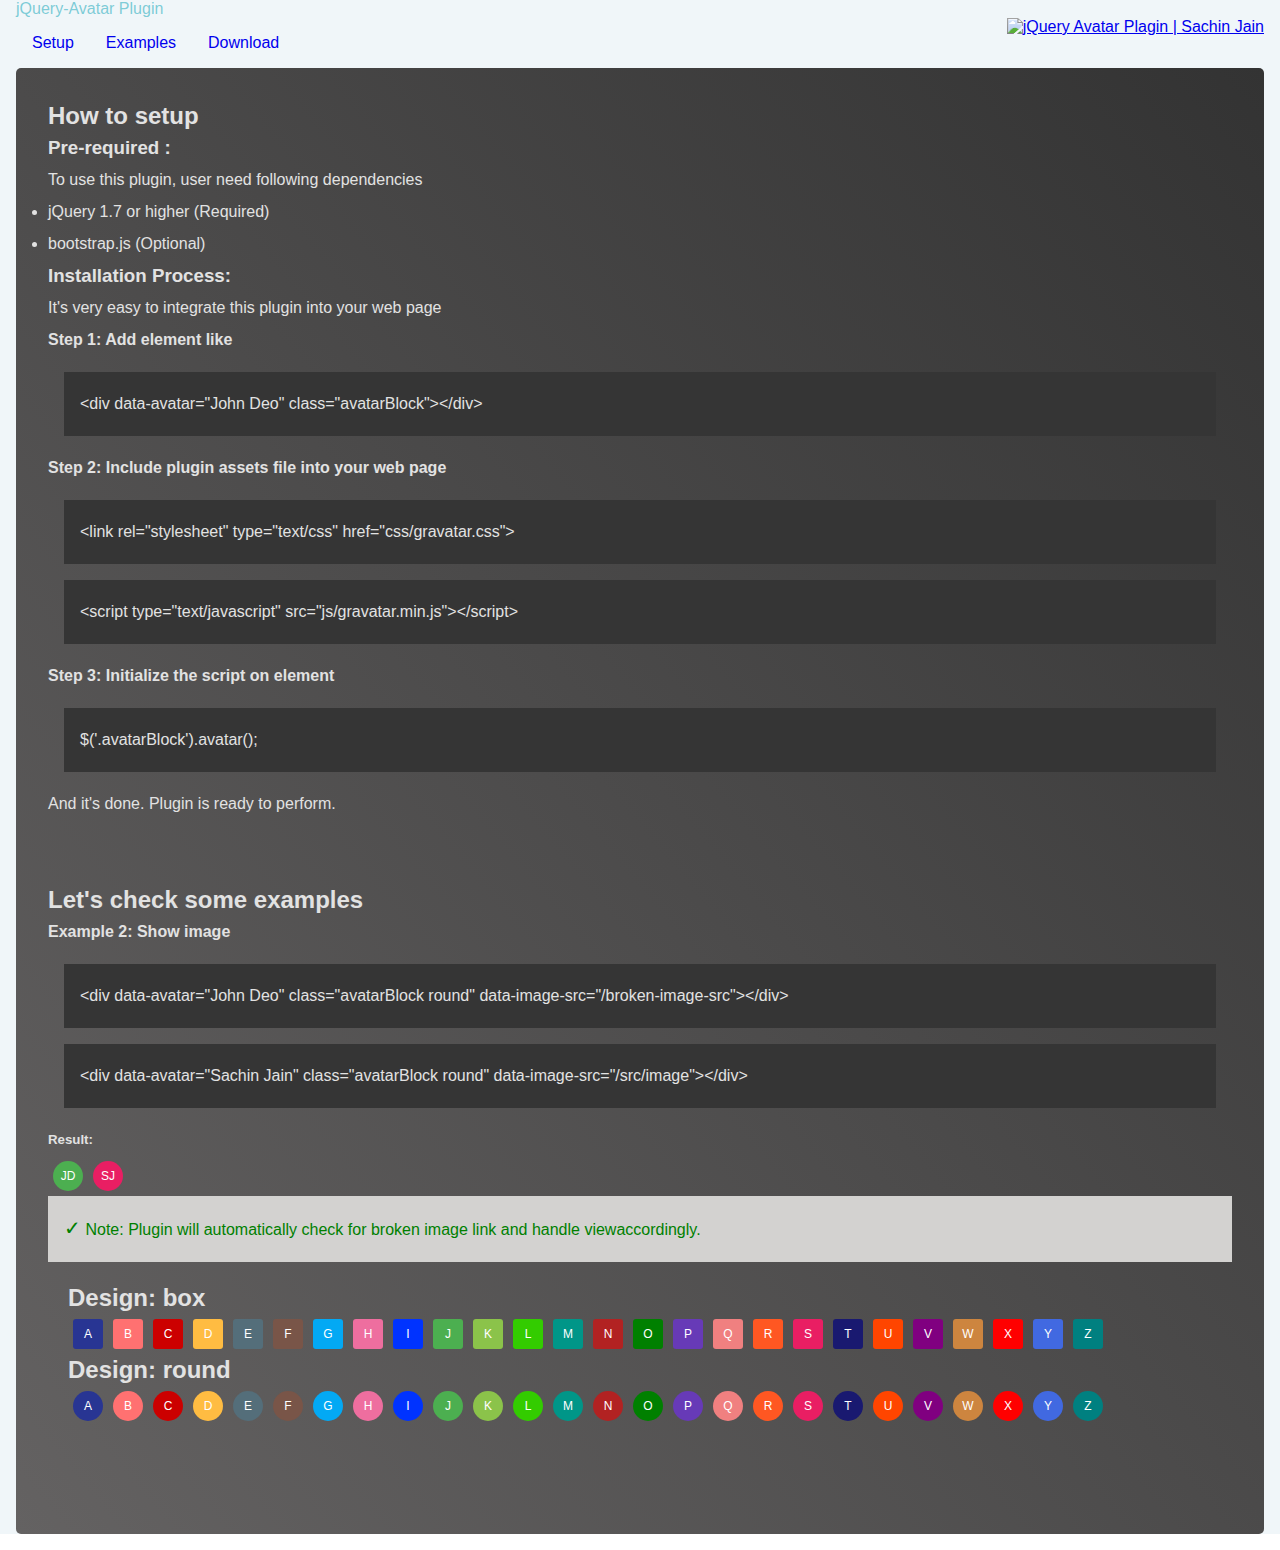
==== commit 03e99a6c: "update new doc" ====
--- a/index.html
+++ b/index.html
@@ -1,181 +1,99 @@
 <!DOCTYPE html>
-<!--
-To change this license header, choose License Headers in Project Properties.
-To change this template file, choose Tools | Templates
-and open the template in the editor.
--->
-<html>
+<html lang="en">
 
 <head>
-    <title>Gravtar jQuery Plugin Demo</title>
     <meta charset="UTF-8">
+    <meta http-equiv="X-UA-Compatible" content="IE=edge">
     <meta name="viewport" content="width=device-width, initial-scale=1.0">
-
-
+    <title>Document</title>
+    <link rel="stylesheet" href="./index.css">
     <link rel="stylesheet" type="text/css" href="./css/gravatar.css">
     <link rel="stylesheet" type="text/css" href="css/site.css">
 
     <script src="./js/jquery-2.1.4.min.js" type="text/javascript"></script>
     <script type="text/javascript" src="./js/gravatar.js"></script>
-    <style>
-        body {
-            font-size: 16px;
-            display: block;
-            width: auto;
-            height: auto;
-            /* padding: 2.5rem; */
-        }
-        
-        .avatarBlock {
-            height: auto;
-            width: auto;
-        }
-        
-        .avatarBlock.round .image-avatar {
-            border-radius: 50%;
-            height: 30px;
-            width: 30px;
-        }
-        
-        .avatarBlock.box .image-avatar {
-            border-radius: 50%;
-            height: 30px;
-            width: 30px;
-        }
-        
-        .avatarBlock {
-            height: 30px !important;
-            width: 30px !important;
-            max-height: 30px !important;
-            max-width: 30px !important;
-            font-size: 12px !important;
-        }
-        
-        .center {
-            margin-left: 100px;
-        }
-        
-        .note {
-            padding: 20px;
-            color: #000;
-            background-color: #B3E5FC;
-            margin-left: 20px;
-        }
-        
-        .container {
-            background-color: #fff;
-            width: 100%;
-            height: 100%;
-            padding: 3rem;
-            margin: 3rem;
-            /* margin: -10px 75px 25px; */
-            /*opacity: 0.5;*/
-            /* padding: 25px; */
-        }
-        
-        xmp {
-            padding-left: -100px;
-        }
-        
-        body {
-            background-color: #CFD8DC;
-            background-image: url("./images/1.jpg");
-            background-size: cover;
-            /* <------ */
-            background-repeat: no-repeat;
-            background-position: center center;
-        }
-        
-        li {
-            margin-left: 30px;
-        }
-        
-        @media only screen and (max-width: 600px) {
-            body {
-                background-color: lightblue;
-            }
-            .container {
-                width: 100%;
-                height: 100%;
-            }
-        }
-    </style>
 </head>
 
 <body>
     <div class="container">
-        <div class="main">
-            <h1>Live Demo: Gravatar jQuery Plugin </h1>
-            <a href="https://github.com/sachingvit/Gravatar/tree/gravatar_beta_develop_sachin" target="_blank">
-                <img src="https://s3.amazonaws.com/github/ribbons/forkme_left_darkblue_121621.png">
-            </a>
-        </div>
-        <span>
-            <h3>Pre-required :</h3>
-            To use this plugin, user need following dependencies
-            <li> jQuery 1.7 or higher (Required)</li>
-            <li> bootstrap.js (Optional) </li>
-        </span>
-        <span>
-            <h3>Installation Process:</h3>
-            <span>It's very easy to integrate this plugin into your web page </span>
-        <h4>Step 1: Add element like </h4>
-        <xmp>
-            <div data-avatar="John Deo" class="avatarBlock"></div>
-        </xmp>
-        <h4>Step 2: Include plugin assets file into your web page</h4>
-        <xmp>
-            <link rel="stylesheet" type="text/css" href="css/gravatar.css">
-            <script type="text/javascript" src="js/gravatar.min.js"></script>
-        </xmp>
-        <h4>Step 3: Initialize the script on element</h4>
-        <xmp>
-            $('.avatarBlock').avatar();
-        </xmp>
+        <header class="header">
+            <div class="plugin-header">jQuery-Avatar Plugin</div>
+            <nav class="nav">
+                <ul class="navlist">
+                    <a href="#setup">
+                        <li class="nav-item">Setup</li>
+                    </a>
+                    <a href="#example">
+                        <li class="nav-item">Examples</li>
+                    </a>
+                    <a href="#download">
+                        <li class="nav-item">Download</li>
+                    </a>
+                </ul>
+                <div class="nav-item">
+                    <a href="https://github.com/sachingvit/Gravatar" target="_blank" title="Fork |  jQuery Avatar">
+                        <img src="https://github.githubassets.com/images/modules/logos_page/Octocat.png" alt="jQuery Avatar Plagin | Sachin Jain" />
+                    </a>
+                </div>
+            </nav>
+        </header>
+        <main>
+            <div class="section plugin-info" style="display: none;">
+                <h2>What this plugin does</h2>
+                <p></p>
+            </div>
+            <div class="section plugin-setup">
+                <h2 id="#setup">How to setup</h2>
+                <p></p>
+                <div>
+                    <h3>Pre-required :</h3>
+                    To use this plugin, user need following dependencies
+                    <li> jQuery 1.7 or higher (Required)</li>
+                    <li> bootstrap.js (Optional) </li>
+                </div>
+                <div id="download">
+                    <h3>Installation Process:</h3>
+                    <span>It's very easy to integrate this plugin into your web page </span>
+                    <h4>Step 1: Add element like </h4>
+                    <pre><xmp><div data-avatar="John Deo" class="avatarBlock"></div></xmp></pre>
 
-        And it's done. Plugin is ready to perform.
-        </span>
+                    <h4>Step 2: Include plugin assets file into your web page</h4>
+                    <pre><xmp><link rel="stylesheet" type="text/css" href="css/gravatar.css"></xmp></pre>
+                    <pre><xmp><script type="text/javascript" src="js/gravatar.min.js"></script></xmp></pre>
+                    <h4>Step 3: Initialize the script on element</h4>
+                    <pre><xmp>$('.avatarBlock').avatar();</xmp></pre>
 
-        <div>
-            <h4>Example 1</h4>
-            <xmp>
-                <div data-avatar="John Deo" class="avatarBlock"></div>
-            </xmp>
-            <h5 class="center">Output: </h5>
-            <div data-avatar="John Deo" class="center avatarBlock box"></div>
-            <script>
-                jQuery('.avatarBlock1').avatar();
-            </script>
+                    <p>And it's done. Plugin is ready to perform.</p>
+                </div>
+            </div>
+            <div class="section plugin-code-snippet">
+                <h2 id="example">Let's check some examples</h2>
+                <div>
+                    <h4>Example 2: Show image </h4>
+                    <pre><xmp><div data-avatar="John Deo" class="avatarBlock round" data-image-src="/broken-image-src"></div></xmp></pre>
+                    <pre><xmp><div data-avatar="Sachin Jain" class="avatarBlock round" data-image-src="/src/image"></div></xmp></pre>
+                    <h5 class="center">Result: </h5>
+                    <div class="output">
+                        <div data-avatar="John Deo" class=" center avatarBlock round avatar-A" data-image-src="/broken-image-src"></div>
+                        <div data-avatar="Sachin Jain" class="center avatarBlock round avatar-A" data-image-src="https://avatars2.githubusercontent.com/u/4231074?v=3&s=96"></div>
+                    </div>
 
-        </div>
-        <br />
-        <div>
-            <h4>Example 2: Show image </h4>
-            <xmp>
-                <div data-avatar="Ankit Gupta" class="avatarBlock round" data-image-src="/broken-image-src"></div>
-                <div data-avatar="Sachin Jain" class="avatarBlock round" data-image-src="/src/image"></div>
-            </xmp>
-            <h5 class="center">Output: </h5>
-            <div data-avatar="Ankit Gupta" class=" center avatarBlock round avatar-A" data-image-src="/broken-image-src"></div>
-            <div data-avatar="Sachin Jain" class="center avatarBlock round avatar-A" data-image-src="https://avatars2.githubusercontent.com/u/4231074?v=3&s=96"></div>
-            <script>
-                jQuery('.avatarBlock1').avatar();
-            </script>
-            <br />
-            <br />
-            <h5 class="center note"><span>Note: Plugin will automatically check for broken image link and handle view
-                    accordingly.</span></h5>
-        </div>
+                    <!-- <h5 class="center note"> -->
+                </div>
+                <div class="note">
+                    <p><span class="note-tick">&check;</span> Note: Plugin will automatically check for broken image link and handle viewaccordingly.</p>
+                </div>
+                <div class="block"></div>
+                <!-- </h5> -->
+            </div>
 
-        <br />
+        </main>
+    </div>
+    <footer>
+        <!-- <div class="section footer">&copy;2021</div> -->
+    </footer>
 
-        <div style="clear: both;"></div>
-
-        <div class="block"></div>
-        <div style="clear: both;"></div>
-
-
-    </div>
+    <script type="text/javascript" src="./js/script.js"></script>
     <script type="text/javascript">
         (function($) {
 
@@ -203,7 +121,6 @@
 
         }(jQuery));
     </script>
-    <!-- <script type="text/javascript" src="./js/script.js"></script> -->
 </body>
 
 </html>--- a/index.css
+++ b/index.css
@@ -0,0 +1,121 @@
+/* var themeColor: #fff; */
+
+* {
+    padding: 0;
+    margin: 0;
+    /* background : linear-gradient( 358.7deg,  rgba(42,136,157,1) 1.7%, rgba(122,197,214,1) 51.1%, rgba(211,232,242,1) 95.5% ); */
+    font-family: 'Segoe UI', Tahoma, Geneva, Verdana, sans-serif;
+    /* line-height: 200%; */
+}
+
+body {
+    height: 100%;
+    width: 100%;
+}
+
+header {
+    /* height: 10vp; */
+}
+
+main {
+    /* height: 90vp; */
+}
+
+footer {
+    clear: both;
+    background-color: #f2f2f2;
+    margin-top: 1rem;
+    /* height       : 15vp; */
+}
+
+.container {
+    /* padding: 0rem 2rem 0rem 2rem; */
+    padding-inline-start: 1rem;
+    padding-inline-end: 1rem;
+    background-color: rgb(209 227 235 / 32%);
+}
+
+header div.plugin-header {
+    font-size: 16px;
+    color: #54bccabe;
+}
+
+nav {
+    display: flex;
+    justify-content: space-between;
+}
+
+nav ul {
+    display: flex;
+    justify-content: space-between;
+    justify-content: left;
+}
+
+nav ul.navlist li.nav-item {
+    display: inline-block;
+    margin: 0.5rem;
+    padding: 0.5rem;
+}
+
+div.nav-item img {
+    width: 50px;
+    height: 50px;
+    justify-content: center;
+    align-items: center;
+}
+
+nav ul li:hover {
+    background-color: rgba(59, 56, 56, 0.822);
+    border-radius: 10px;
+    color: #e2e2e2;
+}
+
+main div.section {
+    padding: 2rem;
+    line-height: 200%;
+}
+
+main {
+    border-radius: 5px;
+    color: #e2e2e2;
+    background-image: linear-gradient(50deg, rgb(100, 98, 98), #333333);
+}
+
+main div.section:hover {
+    background-color: #55535388;
+    border-radius: 5px;
+}
+
+pre xmp {
+    padding: 1rem;
+    margin: 1rem;
+    background-color: #353535;
+}
+
+div.note {
+    clear: both;
+    color: green;
+    margin-top: 1rem;
+    padding: 1rem;
+    background-color: rgb(211, 210, 208);
+}
+
+div.note span {
+    font-size: 1.25rem
+}
+
+div.avatarBlock {
+    font-size: 14px;
+    margin: 5px
+}
+
+@media only screen and (max-width: 600px) {
+    body {
+        background-color: lightblue;
+    }
+    pre xmp {
+        max-width: calc(100%-10%);
+        overflow: scroll;
+        overflow-x: scroll;
+    }
+}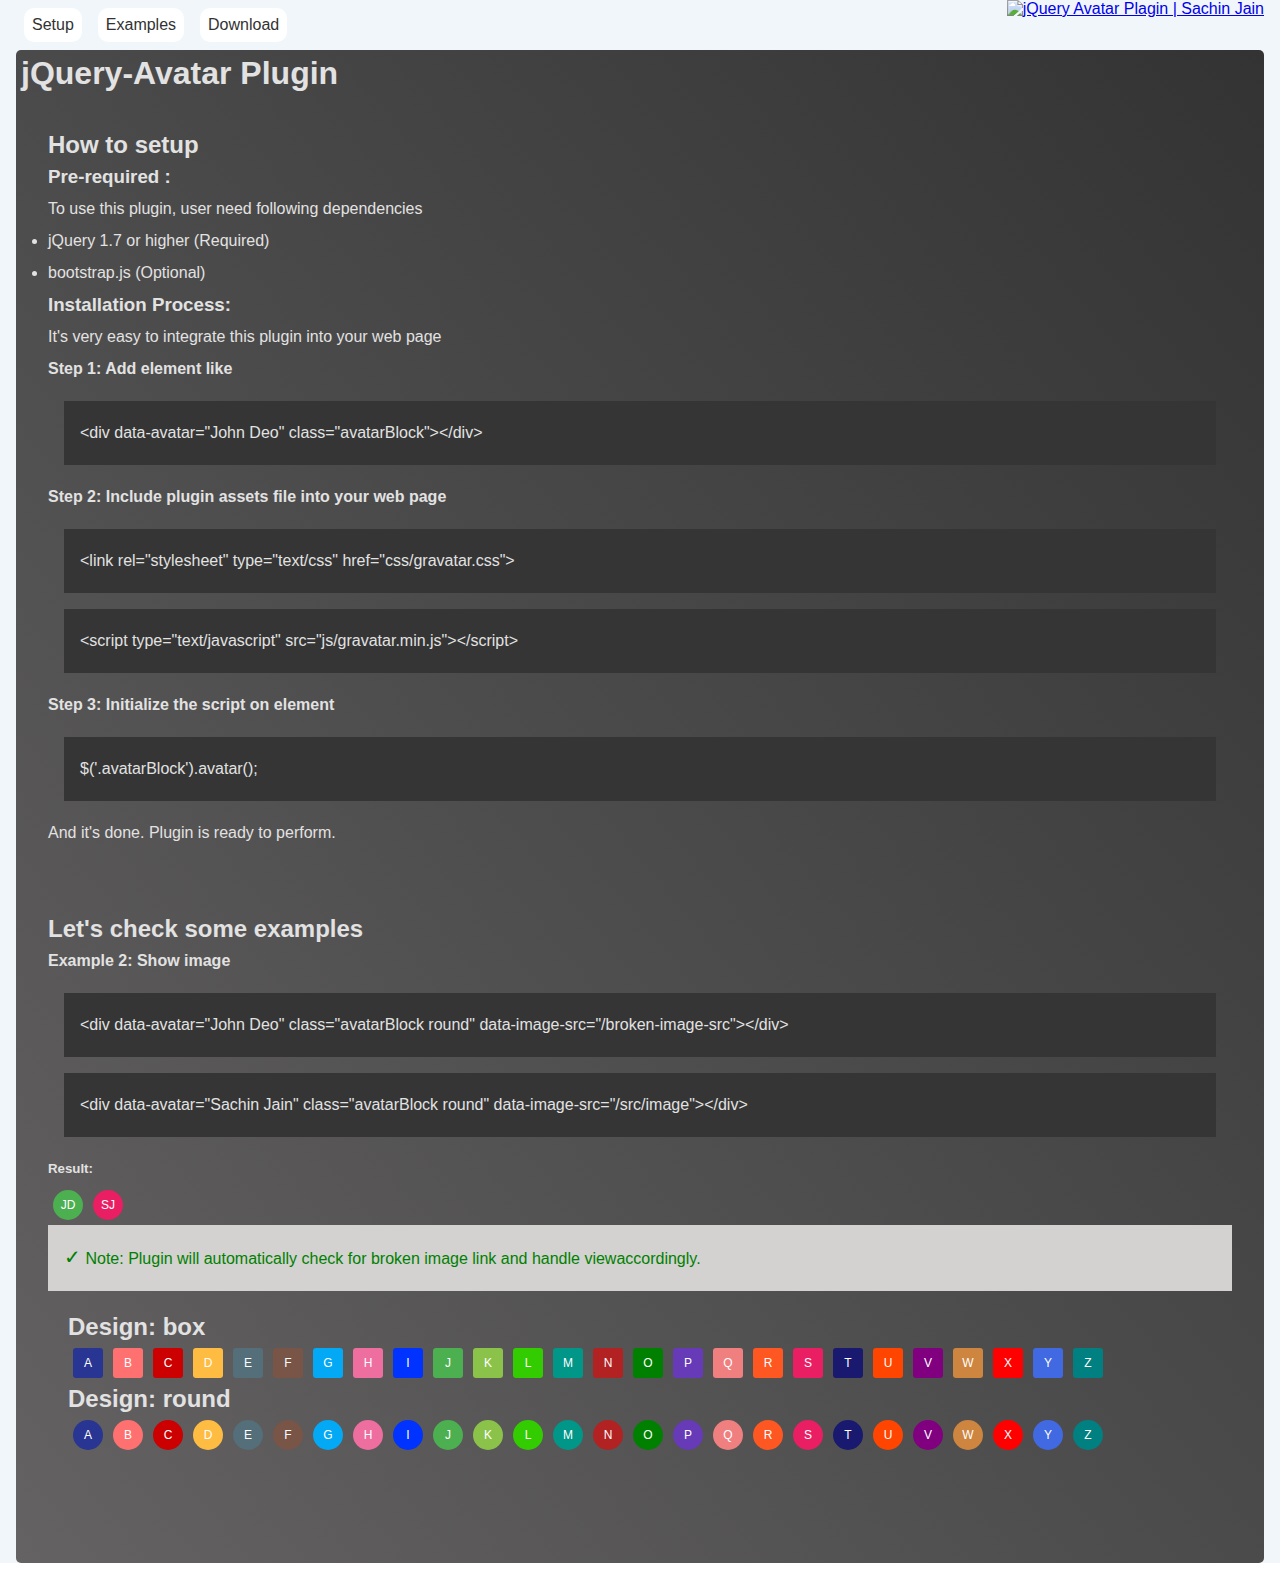
==== commit ae42f94e: "updated header and style" ====
--- a/index.html
+++ b/index.html
@@ -5,7 +5,11 @@
     <meta charset="UTF-8">
     <meta http-equiv="X-UA-Compatible" content="IE=edge">
     <meta name="viewport" content="width=device-width, initial-scale=1.0">
-    <title>Document</title>
+
+    <meta name="description" content="jQuery Avatar Plugin: Convert your text/images to beautiful avatars">
+    <meta name="keywords" content="jQuery avatar, jQyery Gravtar, Sachin Jain, Image to avatar, text to avatar">
+
+    <title>jQuery Avatar Plugin | Sachin Jain</title>
     <link rel="stylesheet" href="./index.css">
     <link rel="stylesheet" type="text/css" href="./css/gravatar.css">
     <link rel="stylesheet" type="text/css" href="css/site.css">
@@ -17,7 +21,6 @@
 <body>
     <div class="container">
         <header class="header">
-            <div class="plugin-header">jQuery-Avatar Plugin</div>
             <nav class="nav">
                 <ul class="navlist">
                     <a href="#setup">
@@ -26,7 +29,7 @@
                     <a href="#example">
                         <li class="nav-item">Examples</li>
                     </a>
-                    <a href="#download">
+                    <a href="https://raw.githubusercontent.com/sachingvit/Gravatar/master/js/gravatar.min.js">
                         <li class="nav-item">Download</li>
                     </a>
                 </ul>
@@ -38,6 +41,9 @@
             </nav>
         </header>
         <main>
+            <div class="plugin-header">
+                <h1>jQuery-Avatar Plugin</h1>
+            </div>
             <div class="section plugin-info" style="display: none;">
                 <h2>What this plugin does</h2>
                 <p></p>
--- a/index.css
+++ b/index.css
@@ -55,6 +55,8 @@
     display: inline-block;
     margin: 0.5rem;
     padding: 0.5rem;
+    background-color: #fff;
+    color: #323232;
 }
 
 div.nav-item img {
@@ -64,10 +66,16 @@
     align-items: center;
 }
 
+nav ul li {
+    background-color: #fff;
+    color: #323232;
+    border-radius: 10px;
+}
+
 nav ul li:hover {
-    background-color: rgba(59, 56, 56, 0.822);
+    background-color: rgba(59, 56, 56, 0.822) !important;
     border-radius: 10px;
-    color: #e2e2e2;
+    color: #e2e2e2 !important;
 }
 
 main div.section {
@@ -118,4 +126,9 @@
         overflow: scroll;
         overflow-x: scroll;
     }
+}
+
+.plugin-header {
+    font-size: 16px;
+    padding: 5px;
 }